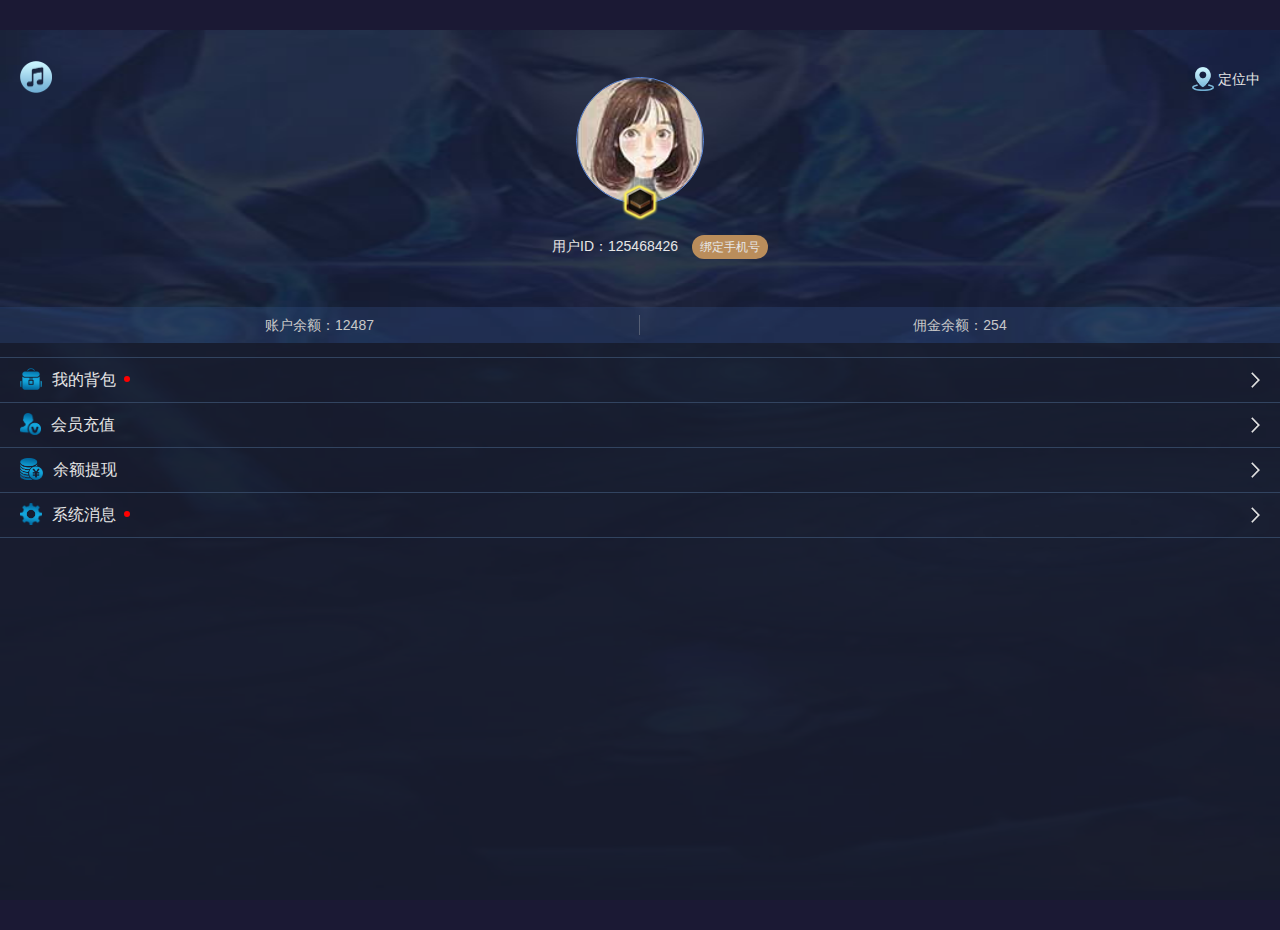
==== wrap/mine.html @ c005a1f4 "wzry" ====
<!DOCTYPE html>
<html>
<head lang="zh">
    <meta charset="utf-8">
    <title></title>
    <meta http-equiv="Content-Type" content="text/html; charset=UTF-8">
    <meta http-equiv="X-UA-Compatible" content="IE=edge,chrome=1">
    <meta name="viewport" content="width=device-width, initial-scale=1.0, minimum-scale=1.0, maximum-scale=1.0, user-scalable=no">
    <meta name="format-detection" content="telephone=no,email=no"/>
    <!-- <link rel="shortcut icon" href="{HOME_THEME_PATH}images/base/title.png"> -->
    <meta name="applicable-device" content="pc,mobile"/>
    <!-- 测试 -->
    <META HTTP-EQUIV="pragma" CONTENT="no-cache">
    <META HTTP-EQUIV="Cache-Control" CONTENT="no-cache, must-revalidate">
    <META HTTP-EQUIV="expires" CONTENT="0">

    <script src="js/jquery.min.js"></script>
    <script src="js/iscroll.js"></script>
    <script src="js/swiper.min.js"></script>
    <script src="js/fastclick.js"></script>
    <link rel="stylesheet" href="css/base.css">
    <link rel="stylesheet" href="css/mine.css">
    <link rel="stylesheet" href="css/swiper.min.css">
    <script src="js/base.js"></script>
    <script type="text/javascript">

        function getCity(){
            $.getScript('http://int.dpool.sina.com.cn/iplookup/iplookup.php?format=js',function(){
              $('.city>span').html(remote_ip_info.city);
            });
        }
        function showview(view){
            view.fadeIn(100);
        }
        function hideview(view){
            view.fadeOut(100);
            //view.animate({'left':'100%'},50);
        }
        function locationview(viewname,page=''){
            window.parent.navSetOn(viewname);
            var url = page!='' ? viewname + '.html?page='+page : viewname + '.html';
            window.location.href = url;
        }
        function page_onload(){
            //initPage();
            getCity();

            $('.option_box>div').on('click',function(){
                if($(this).attr('view')){
                    var viewname = $(this).attr('view');
                    $(this).find('b').hide();
                    showview($('.'+viewname));
                }
                if($(this).attr('page')){
                    locationview($(this).attr('page'),$(this).attr('op'));
                }
            });

            $('.view_btn').on('click',function(){
                hideview($(this).parent());
            })
            $('.vip_list>span').on('click',function(){
                var _self = $(this);
                $('.vip_list>span').removeClass('on');
                _self.addClass('on');
            });
        }
    </script>
</head>
    <body onselectstart="return false;" oncontextmenu="self.event.returnValue=false;">
    <!-- <div class='loadingbox' id='loadingbox'>
        <img src="images/game_logo.png"/>
        <span>LOADING</span>
    </div> -->
<!--
    <div class='mine_view bag_view'>
    </div>
    <div class='mine_view vip_view'>
        <div class='vip_list shop_box' id='VIP'>
            <a>以下所有VIP充值有效期为1个月</a>
            <span class='on'>
                 <div class='vip_flag'><img src="images/icon_vipflag_lv1.png"></div>
                 <div class='vip_icon'><img src="images/icon_vip_lv1.png"></div>
                 <span><b>30</b>元/月</span>
                 <a>赠送20元余额</a>
                 <b>集卡率提高5%</b>
            </span>
            <span>
                 <div class='vip_flag'><img src="images/icon_vipflag_lv2.png"></div>
                 <div class='vip_icon'><img src="images/icon_vip_lv2.png"></div>
                 <span><b>50</b>元/月</span>
                 <a>赠送20元余额</a>
                 <b>集卡率提高10%</b>
            </span>
            <span>
                 <div class='vip_flag'><img src="images/icon_vipflag_lv3.png"></div>
                 <div class='vip_icon'><img src="images/icon_vip_lv3.png"></div>
                 <span><b>100</b>元/月</span>
                 <a>赠送20元余额</a>
                 <b>集卡率提高15%</b>
            </span>
            <span>
                 <div class='vip_flag'><img src="images/icon_vipflag_lv4.png"></div>
                 <div class='vip_icon'><img src="images/icon_vip_lv4.png"></div>
                 <span><b>300</b>元/月</span>
                 <a>赠送20元余额</a>
                 <b>集卡率提高25%</b>
            </span>
            <span>
                 <div class='vip_flag'><img src="images/icon_vipflag_lv5.png"></div>
                 <div class='vip_icon'><img src="images/icon_vip_lv5.png"></div>
                 <span><b>500</b>元/月</span>
                 <a>赠送20元余额</a>
                 <b>集卡率提高50%</b>
            </span>

            <div class='clear'></div>
        </div>
    </div>
    -->
  <!--   <div class='alert_box cash_view'>
      <div class='alert_body'>
          <div class='alert_title'>
              <span>提现余额</span>
              <div class='alert_close'>
                  <img src="images/alert_close_btn.png"/>
              </div>

          </div>
          <div class='alert_content'>
              <span class='view_title'>可提现余额:<a>8174</a></span>
              <input type="number" placeholder="请输入提现金额"/>
              <span class='view_btn charges_submit'>确认提现</span>
              <p class='view_text'>
                  提现说明：<br/>
                  1.提现时间为工作日早上6点至晚上5点<br/>
                  2.提现到账时间以银行实际到账时间<br/>
                  3.提现金额低于50元收取5%手续费<br/>
                  4.提现金额高于100元收取2%手续费<br/>
              </p>
          </div>
      </div>
  </div>
  <div class='alert_box charges_view'>
      <div class='alert_body'>
          <div class='alert_title'>
              <span>提现佣金</span>
              <div class='alert_close'>
                  <img src="images/alert_close_btn.png"/>
              </div>

          </div>
          <div class='alert_content'>
              <span class='view_title'>可提现佣金:<a>8174</a></span>
              <input class='form_input' type="number" placeholder="请输入提现金额"/>
              <span class='view_btn charges_submit'>确认提现</span>
              <p class='view_text'>
                  提现说明：<br/>
                  1.提现时间为工作日早上6点至晚上5点<br/>
                  2.提现到账时间以银行实际到账时间<br/>
                  3.提现金额低于50元收取5%手续费<br/>
                  4.提现金额高于100元收取2%手续费<br/>
              </p>
          </div>
      </div>
  </div>
   -->
    <div class='alert_box setting_view'>
        <div class='alert_body'>
            <div class='alert_title'>
                <span>系统消息</span>
                <div class='alert_close'>
                    <img src="images/alert_close_btn.png"/>
                </div>

            </div>
            <div class='alert_content'>
                <span class='setting_li'>
                    系统通知:<a>王者荣耀开放下注!下注即可获得英雄卡!集齐英雄卡有机会赢取大奖!</a>
                </span>
                <span class='setting_li'>
                    活动通知:<a>王者荣耀首次充值满100元赠送100%奖励</a>
                </span>
                <span class='setting_li'>
                    活动通知:<a>王者荣耀首次充值满100元赠送100%奖励</a>
                </span>
                <span class='setting_li'>
                    活动通知:<a>王者荣耀首次充值满100元赠送100%奖励</a>
                </span>
                <span class='setting_li'>
                    活动通知:<a>王者荣耀首次充值满100元赠送100%奖励</a>
                </span>
            </div>
        </div>
    </div>

    <div class='page_box'>
        <div class='page_bg'>
            <img src="images/vip_bg.jpg"/>
        </div>

        <div class='page_body'>
            <div class='headarea'>
                <div class='headimgbox'>
                    <img src="images/headimg.jpg" />
                    <span>
                        <img src="images/mine_level_1.png"/>
                    </span>
                </div>
                <div class='userinfo'>
                    <span>用户ID：125468426</span>
                    <a>绑定手机号</a>
                </div>
                <div class='cashbox'>
                    <span>账户余额：12487</span>
                    <span>佣金余额：254</span>
                </div>
                <span class='musicbtn'>
                    <img src="images/mine_icon_music.png"/>
                </span>
                <span class='city'>
                    <img src="images/mine_icon_address.png"/>
                    <span>定位中</span>
                </span>
            </div>
            <div class='option_box'>
                <div page='bag_view'>
                    <img src="images/mine_icon_bag.png"/>
                    <span>我的背包</span>
                    <a><img src="images/option_arror.png"/></a>
                    <b></b>
                </div>
                <div page='shop' op='vip'>
                    <img src="images/mine_icon_vip.png"/>
                    <span>会员充值</span>
                    <a><img src="images/option_arror.png"/></a>
                </div>
                <div page='cash_view'>
                    <img src="images/mine_icon_cash.png"/>
                    <span>余额提现</span>
                    <a><img src="images/option_arror.png"/></a>
                </div>
     <!--            <div page='charges_view'>
                    <img src="images/mine_icon_charges.png"/>
                    <span>佣金提现</span>
                    <a><img src="images/option_arror.png"/></a>
                </div> -->
                <div view='setting_view'>
                    <img src="images/mine_icon_setting.png"/>
                    <span>系统消息</span>
                    <a><img src="images/option_arror.png"/></a>
                    <b></b>
                </div>
            </div>
        </div>



    </div>
    </body>
</html>
---- wrap/css/base.css ----
*{
	padding: 0;
	margin: 0;
}
@font-face{/* 
	font-family: TTRuiHeiJ;
	src: url('TTRuiHeiJ-W1.ttf'); */
	font-weight: bold;
}
@font-face{
	font-family: num;
	src: url('num.ttf');
	font-weight: bold;
}
html,body{
	position: absolute;
	margin: 0;
	top: 0px;
	left: 0px;
	width: 100%;
	height: 100%;
	overflow: hidden;
	font-size: 14px;
	color: rgb(230,230,230);
	font-family: TTRuiHeiJ,arial,sans-serif,"Helvetica Neue","PingFang SC","Hiragino Sans GB","Microsoft YaHei";
	background: rgb(27,25,52);
}
img{
	display: block;
}
.indexiframe{
	position: absolute;
	width: 100%;
	height: 100%;
	border: 0;
}
.clear{
	clear: both;
}
.none{
	display: none;
}
.gray{
	color: rgb(150,150,150);
}
.red{
	color: rgb(255,30,30);
}
.green{
	color: rgb(30,200,30);
}
.loadingbox{
	position: fixed;
	z-index: 9999;
	width: 100%;
	height: 100%;
	text-align: center;
	opacity: 1;
	background: rgb(19,26,51);
}
.loadingbox>img{
	position: absolute;
	width: 80%;
	bottom: 44%;
	left: 10%;
}
.loadingbox>span{
	position: absolute;
	width: 80%;
	bottom: 30%;
	left: 10%;
	letter-spacing: .8rem;
	font-size: 1.5rem;
}
.btn_y{
	text-align: center;
	background: url('../images/btn_yellow.png');
	background-size: 100% 100%;
}
.btn_b{
	text-align: center;
	background: url('../images/btn_blue.png');
	background-size: 100% 100%;
}
.error_box{
	display: none;
	z-index: 999;
	position: absolute;
	margin-bottom: 60px;
	width: 80%;
	bottom: 20%;
	left: 10%;
	text-align: center;
}
.error_box>span{
	border-radius: 3px;
	padding: 10px 20px;
	background: rgba(0,0,0,0.8);
	color: rgba(255,255,255,1);
}
.page_body{
	width: 100%;
	height: 100%;
}
.page_bg,.page_body{
	display: block;
	position: absolute;
	top: 30px;
	box-sizing: border-box;
	padding-bottom: 30px;
	left: 0px;
	width: 100%;
	height: 100%;
}
.page_content{
	position: relative;
	padding-bottom: 110px;
}
.page_bg>img{
	width: 100%;
	height: 100%;
}


/* nav */
.nav{
	position: absolute;
    z-index: 199;
	bottom: 0px;
	height: 60px;
	width: 100%;
	background: url('../images/nav_bg.jpg');
	background-size: 100% 100%;
}
.nav_li{
	display: block;
	float: left;
	text-align: center;
	width: 20%;
	padding-top: 8px;
}
.nav_icon{
	display: block;
	position: relative;
	width: 28px;
	margin: 0 auto; 
}
.nav_icon>img{
	width: 100%;
}
.nav_li>span{
	font-weight: 280;
	font-size: 12px;
	line-height: 20px;
	color: #cbf5ff;
	-webkit-background-clip: text;
    -webkit-text-fill-color: transparent;
	background-image: -webkit-gradient(linear,0 50%,0 bottom, from(rgba(203, 245, 255, 1)), to(rgba(70, 115, 144, 1)));
}
.nav>.on>span{
	color: #e6d290;
	-webkit-background-clip: text;
    -webkit-text-fill-color: transparent;
	background-image: -webkit-gradient(linear,0 50%,0 bottom, from(rgba(250, 242, 196, 1)), to(rgba(215, 186, 107, 1)));
}
.msg_box{
	background: #091223;
	position: absolute;
	height: 30px;
	width: 100%;
	line-height: 30px;
	z-index: 99;
}
.msg_box>a{
	position: absolute;
	left: 0;
	top: 0;
	height: 30px;
	display: inline-block;
}
.msg_box>a>img{
	position: relative;
	height: 60%;
	top: 20%;
	left: 10px;
}
.msg_box>span{
	position: absolute;
	display: inline-block;
	width: 100%;    
	top: 0px;
    left: 0px;
    height: 30px;
	line-height: 30px;
	box-sizing: border-box;
	margin-left: 36px;
	padding-right: 36px;
	overflow: hidden;
}
.msg_box>span>a{
	position: absolute;
	display: block;
	line-height: 30px;
	height: 30px;
	white-space: nowrap;
	left: 100%;
    top: 0;
}


.alert_box{
	display: none;
	justify-content:center;
    align-items:center;
	background: rgba(0,0,0,0.6);
	position: absolute;
	width: 100%;
	height: 100%;
	z-index: 9999;
}
.alert_body{
	position: absolute;
	width: 88%;
	left: 6%;
	top: 15%;
	margin: 0 auto;
	background: #111924;
	border: 1px solid #3ba3c8;
	border-radius: 2px;
	/* max-height: 70%;
	min-height: 50%; */
	height: 60%;
	overflow: hidden;
}
.alert_title{
	position: fixed;
	width: 88%;
	left: 6%;
	top: 15%;
	border: 1px solid #3ba3c8;
	border-bottom: 0px;
	text-align: center;
	line-height: 40px;/* 
	width: 100%; */
	height: 40px;
	background: url('../images/alert_title_bg.jpg');
	background-size: 100% 100%;
	font-size: 1.2rem;
	z-index: 99;
}
.alert_close{
	position: absolute;
	top: 0;
	right: 0;
	width: 20%;
	height: 100%;
	background: url('../images/alert_close_bg.png');
	background-size: 100% 100%;
	text-align: right;
}
.alert_close>img{    
	position: relative;
    display: block;
    height: 50%;
    margin: 0 auto;
    line-height: 0px;
    top: 20%;
    left: 15%;
}
.alert_content{
	position: relative;
	width: 100%;
	box-sizing: border-box;
	padding-left: 12px;
	padding-right: 12px;
	padding-bottom: 10px;
	padding-top: 40px;
	height: 100%;
	overflow: hidden;
}
.alert_scroll{
	position: relative;
	width: 100%;
	padding-bottom: 50px;
}
.chest_open_view{
	display: none;
	position: absolute;
	width: 100%;
	height: 100%;
	background: rgba(0,0,0,0.6);
	z-index: 999;
}
.chest_open_text{
    position: absolute;
    width: 60%;
    left: 20%;
    top: 60%;
    font-size: 18px;
    text-align: center;
}
.chest_open_img{
    position: absolute;
    width: 70%;
    top: 18%;
    left: 14%;
}
.chest_open_img>img{
	width: 100%;
}
.chest_open_view .view_close{
    position: absolute;
    top: 18%;
    right: 12%;
    width: 12%;
}
.chest_open_view .view_close>img{
	width: 100%;
}
.chest_open_view .btn_y{
    position: absolute;
    width: 84px;
    top: 70%;
    left: 50%;
    margin-left: -42px;
    padding: 10px 0;

}
@media screen and (max-height: 560px){
	.nav{
    	height: 38px;
	}
	.page_content{
		padding-bottom: 88px;
	}
	.nav_li>span{
		font-weight: bold;
		font-size: 14px;
	}
	.nav_icon{
		display: none;
	}
}
---- wrap/css/mine.css ----
.headarea{
	position: relative;
	width: 100%;
	height: 36%;
	background: url('../images/mine_headarea_bg.jpg');
	background-size: 100% 100%;
}
.headimgbox{
	position: absolute;
	display: block;
	top: 15%;
	height: 40%;
	width: 100%;
}
.headimgbox>img{
	margin: 0 auto;
	height: 100%;
	border-radius: 100px;
	border: 1px solid #5886dd;
}
.headimgbox>span{
	display: block;
	position: absolute;
	height: 30%;
	bottom: -15%;
	width: 100%;
}
.headimgbox>span>img{
	height: 100%;
	margin: 0 auto;
}
.userinfo{
	position: absolute;
	top: 65%;
	width: 100%;
	text-align: center;
	line-height: 24px;
	margin-left: 20px;
}
.userinfo>a{
	display: inline-block;
	background: #ba8d5b;
	padding: 0 8px;
	border-radius: 50px;
	font-size: .85rem;
	margin-left: 10px;

}
.cashbox{
	position: absolute;
	bottom: 0px;
	width: 100%;
	padding: 8px 0;
	background: rgba(50,77,129,0.35);
}
.cashbox>span{
	display: block;
	box-sizing: border-box;
	float: left;
	width: 50%;
	text-align: center;
	line-height: 20px;
	color: rgb(200,200,200);
}
.cashbox>span:first-child{
	border-right: 1px solid rgba(200,200,200,0.3);
}
.musicbtn{
	position: absolute;
	left: 20px;
	top: 10%;
}
.musicbtn>img{
	height: 32px;
}
.city{
	position: absolute;
	right: 20px;
	top: 10%;
	margin-top: 6px;
}
.city>img{
	display: inline-block;
	float: left;
	height: 24px;
}
.city>span{
	display: inline-block;
	float: left;
	line-height: 24px;
	padding-left: 4px;
}
.option_box{
	position: relative;
	width: 100%;
	height: 64%;
	padding-top: 14px;
	background: rgba(24,28,46,0.8);
}
.option_box>div{
	position: relative;
	line-height: 44px;
	height: 44px;
	font-size: 16px;
	padding-left: 20px;
	border-bottom: 1px solid #324460;
}
.option_box>div:first-child{
	border-top: 1px solid #324460;
}
.option_box>div>img{
	float: left;
	height: 22px;
	padding-top: 10px;
	padding-right: 10px;
	display: inline-block;
}
.option_box>div>a>img{
	float: right;
	height: 16px;
	padding-top: 14px;
	display: inline-block;
	padding-right: 20px;
}
.option_box>div>b{
	position: absolute;
	display: block;
	top: 50%;
	margin-top: -4px;
	left: 124px;
	width: 6px;
	height: 6px;
	border-radius: 4px;
	background: red;
}
.mine_view{
	display: none;
	position: absolute;
	top: 0px;
	left: 0;
	width: 100%;
	height: 100%;
	background: url('../images/view_bg.jpg');
	background-size: 100% 100%;
	z-index: 999;
	box-sizing: border-box;
	padding-top: 30px;
	padding-left: 16px;
	padding-right: 16px;
}
.view_title{
	display: block;
	font-size: 16px;
	line-height: 40px;
	color: #75c2ff;
	letter-spacing: 1px;
}
.view_title>a{
	padding-left: 5px;
}
.form_input{
	width: 100%;
	color: white;
	box-sizing: border-box;
	padding-left: 20px;
	background: url('../images/input_bg.png');
	background-size: 100% 100%;
	border: 0px;
	margin-top: 10px;
	font-size: 16px;
	line-height: 40px;
}
.view_btn{
	margin-top: 20px;
	display: block;
	line-height: 40px;
	font-size: 16px;
	color: rgb(30,30,30);
	text-align: center;
	border-radius: 5px;
	font-weight: bold;
	letter-spacing: 1px;
	background: url('../images/view_btn_bg.png');
	background-size: 100% 100%;
}
.view_back_btn{
	margin-top: 20px;
	display: block;
	line-height: 40px;
	font-size: 16px;
	color: rgb(230,230,230);
	text-align: center;
	border-radius: 5px;
	font-weight: bold;
	letter-spacing: 1px;
	background: rgba(34,48,89,0.5);
	border: 1px solid #324460;
}
.view_text{
	margin-top: 30px;
	line-height: 24px;
	font-size: 16px;
}

.setting_li{
	display: block;
	color: #c4a237;
	line-height: 30px;
	text-align: left;
	padding: 5px 10px;
	box-sizing: border-box;
	border-bottom: 1px solid #324460;
}
.setting_li>a{
	display: block;
	color: #fff;
	line-height: 30px;
	text-align: left;
	padding: 5px 10px;
	box-sizing: border-box;
}
@media screen and (max-height: 460px){
	.option_box>div{
		line-height: 36px;
		height: 36px;
		font-size: 14px;
		padding-left: 20px;
		border-bottom: 1px solid #324460;
	}
	.headimgbox{
		top: 10%;
    	height: 36%;
	}
	.userinfo{
    	top: 52%;
	}
	.city{
		top: 12%;
     	margin-top: 3px;
	}
	.city>img {
	    height: 18px;
	}
	.city>span {
	    line-height: 18px;
	}
	.musicbtn {
	    top: 12%;
	}
	.musicbtn>img {
	    height: 24px;
	}
}
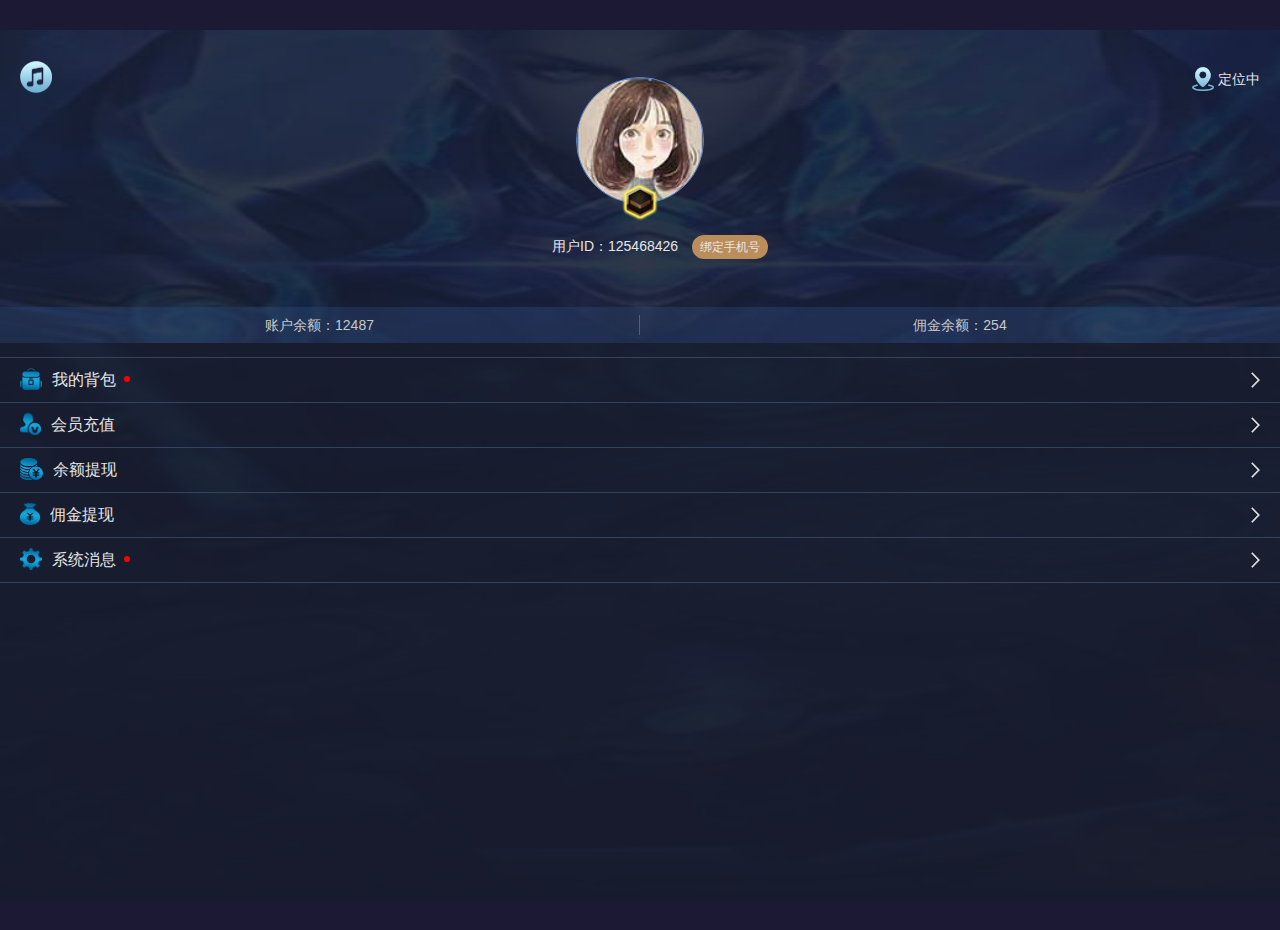
==== commit 59adc45a: "。" ====
--- a/wrap/mine.html
+++ b/wrap/mine.html
@@ -1,14 +1,16 @@
 <!DOCTYPE html>
 <html>
+
 <head lang="zh">
     <meta charset="utf-8">
     <title></title>
     <meta http-equiv="Content-Type" content="text/html; charset=UTF-8">
     <meta http-equiv="X-UA-Compatible" content="IE=edge,chrome=1">
-    <meta name="viewport" content="width=device-width, initial-scale=1.0, minimum-scale=1.0, maximum-scale=1.0, user-scalable=no">
-    <meta name="format-detection" content="telephone=no,email=no"/>
+    <meta name="viewport"
+        content="width=device-width, initial-scale=1.0, minimum-scale=1.0, maximum-scale=1.0, user-scalable=no">
+    <meta name="format-detection" content="telephone=no,email=no" />
     <!-- <link rel="shortcut icon" href="{HOME_THEME_PATH}images/base/title.png"> -->
-    <meta name="applicable-device" content="pc,mobile"/>
+    <meta name="applicable-device" content="pc,mobile" />
     <!-- 测试 -->
     <META HTTP-EQUIV="pragma" CONTENT="no-cache">
     <META HTTP-EQUIV="Cache-Control" CONTENT="no-cache, must-revalidate">
@@ -24,42 +26,42 @@
     <script src="js/base.js"></script>
     <script type="text/javascript">
 
-        function getCity(){
-            $.getScript('http://int.dpool.sina.com.cn/iplookup/iplookup.php?format=js',function(){
-              $('.city>span').html(remote_ip_info.city);
+        function getCity() {
+            $.getScript('http://int.dpool.sina.com.cn/iplookup/iplookup.php?format=js', function () {
+                $('.city>span').html(remote_ip_info.city);
             });
         }
-        function showview(view){
+        function showview(view) {
             view.fadeIn(100);
         }
-        function hideview(view){
+        function hideview(view) {
             view.fadeOut(100);
             //view.animate({'left':'100%'},50);
         }
-        function locationview(viewname,page=''){
+        function locationview(viewname, page = '') {
             window.parent.navSetOn(viewname);
-            var url = page!='' ? viewname + '.html?page='+page : viewname + '.html';
+            var url = page != '' ? viewname + '.html?page=' + page : viewname + '.html';
             window.location.href = url;
         }
-        function page_onload(){
+        function page_onload() {
             //initPage();
             getCity();
 
-            $('.option_box>div').on('click',function(){
-                if($(this).attr('view')){
+            $('.option_box>div').on('click', function () {
+                if ($(this).attr('view')) {
                     var viewname = $(this).attr('view');
                     $(this).find('b').hide();
-                    showview($('.'+viewname));
+                    showview($('.' + viewname));
                 }
-                if($(this).attr('page')){
-                    locationview($(this).attr('page'),$(this).attr('op'));
+                if ($(this).attr('page')) {
+                    locationview($(this).attr('page'), $(this).attr('op'));
                 }
             });
 
-            $('.view_btn').on('click',function(){
+            $('.view_btn').on('click', function () {
                 hideview($(this).parent());
             })
-            $('.vip_list>span').on('click',function(){
+            $('.vip_list>span').on('click', function () {
                 var _self = $(this);
                 $('.vip_list>span').removeClass('on');
                 _self.addClass('on');
@@ -67,12 +69,13 @@
         }
     </script>
 </head>
-    <body onselectstart="return false;" oncontextmenu="self.event.returnValue=false;">
+
+<body onselectstart="return false;" oncontextmenu="self.event.returnValue=false;">
     <!-- <div class='loadingbox' id='loadingbox'>
         <img src="images/game_logo.png"/>
         <span>LOADING</span>
     </div> -->
-<!--
+    <!--
     <div class='mine_view bag_view'>
     </div>
     <div class='mine_view vip_view'>
@@ -118,7 +121,7 @@
         </div>
     </div>
     -->
-  <!--   <div class='alert_box cash_view'>
+    <!--   <div class='alert_box cash_view'>
       <div class='alert_body'>
           <div class='alert_title'>
               <span>提现余额</span>
@@ -170,7 +173,7 @@
             <div class='alert_title'>
                 <span>系统消息</span>
                 <div class='alert_close'>
-                    <img src="images/alert_close_btn.png"/>
+                    <img src="images/alert_close_btn.png" />
                 </div>
 
             </div>
@@ -196,7 +199,7 @@
 
     <div class='page_box'>
         <div class='page_bg'>
-            <img src="images/vip_bg.jpg"/>
+            <img src="images/vip_bg.jpg" />
         </div>
 
         <div class='page_body'>
@@ -204,7 +207,7 @@
                 <div class='headimgbox'>
                     <img src="images/headimg.jpg" />
                     <span>
-                        <img src="images/mine_level_1.png"/>
+                        <img src="images/mine_level_1.png" />
                     </span>
                 </div>
                 <div class='userinfo'>
@@ -216,39 +219,39 @@
                     <span>佣金余额：254</span>
                 </div>
                 <span class='musicbtn'>
-                    <img src="images/mine_icon_music.png"/>
+                    <img src="images/mine_icon_music.png" />
                 </span>
                 <span class='city'>
-                    <img src="images/mine_icon_address.png"/>
+                    <img src="images/mine_icon_address.png" />
                     <span>定位中</span>
                 </span>
             </div>
             <div class='option_box'>
                 <div page='bag_view'>
-                    <img src="images/mine_icon_bag.png"/>
+                    <img src="images/mine_icon_bag.png" />
                     <span>我的背包</span>
-                    <a><img src="images/option_arror.png"/></a>
+                    <a><img src="images/option_arror.png" /></a>
                     <b></b>
                 </div>
                 <div page='shop' op='vip'>
-                    <img src="images/mine_icon_vip.png"/>
+                    <img src="images/mine_icon_vip.png" />
                     <span>会员充值</span>
-                    <a><img src="images/option_arror.png"/></a>
+                    <a><img src="images/option_arror.png" /></a>
                 </div>
                 <div page='cash_view'>
-                    <img src="images/mine_icon_cash.png"/>
+                    <img src="images/mine_icon_cash.png" />
                     <span>余额提现</span>
-                    <a><img src="images/option_arror.png"/></a>
-                </div>
-     <!--            <div page='charges_view'>
-                    <img src="images/mine_icon_charges.png"/>
+                    <a><img src="images/option_arror.png" /></a>
+                </div>
+                <div page='charges_view'>
+                    <img src="images/mine_icon_charges.png" />
                     <span>佣金提现</span>
-                    <a><img src="images/option_arror.png"/></a>
-                </div> -->
+                    <a><img src="images/option_arror.png" /></a>
+                </div>
                 <div view='setting_view'>
-                    <img src="images/mine_icon_setting.png"/>
+                    <img src="images/mine_icon_setting.png" />
                     <span>系统消息</span>
-                    <a><img src="images/option_arror.png"/></a>
+                    <a><img src="images/option_arror.png" /></a>
                     <b></b>
                 </div>
             </div>
@@ -257,5 +260,6 @@
 
 
     </div>
-    </body>
+</body>
+
 </html>